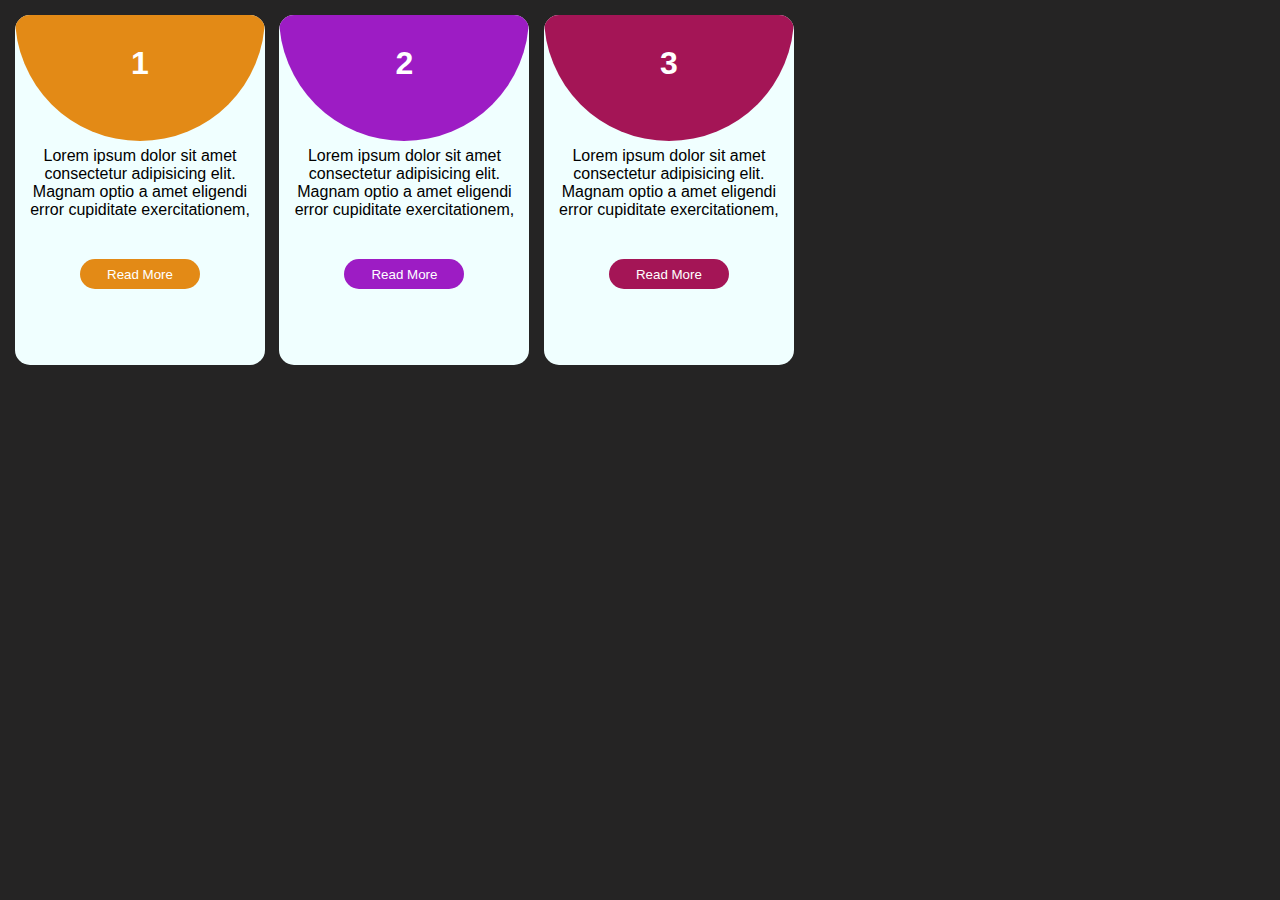
==== cajitas.html @ 0f4fbcb3 "repo intro css" ====
<!DOCTYPE html>
<html lang="en">
<head>
  <meta charset="UTF-8">
  <meta name="viewport" content="width=device-width, initial-scale=1.0">
  <title>cajitas</title>
  <link rel="stylesheet" href="./styles/cajitas.css">
  <link rel="preconnect" href="https://fonts.googleapis.com">
  <link rel="preconnect" href="https://fonts.gstatic.com" crossorigin>
  <link
    href="https://fonts.googleapis.com/css2?family=Roboto:ital,wght@0,100;0,300;0,400;0,500;0,700;0,900;1,100;1,300;1,400;1,500;1,700;1,900&display=swap"
    rel="stylesheet">
</head>
<body>
  <main class="cajitas-main">
    <div class="cajita naranja"> 
      <h1 class="cajita-titulo">1</h1>
      <p>
        Lorem ipsum dolor sit amet consectetur adipisicing elit. Magnam optio a amet eligendi error cupiditate exercitationem,
      </p>
      <button class="boton-custom color-naranja"> Read More </button>
    </div>
    <div class="cajita morada">
      <h1 class="cajita-titulo">2</h1>
      <p>
        Lorem ipsum dolor sit amet consectetur adipisicing elit. Magnam optio a amet eligendi error cupiditate exercitationem,
      </p>
      <button class="boton-custom color-morado"> Read More </button>
    </div>
    <div class="cajita rosa"> 
      <h1 class="cajita-titulo">3</h1>
      <p>
        Lorem ipsum dolor sit amet consectetur adipisicing elit. Magnam optio a amet eligendi error cupiditate exercitationem,
      </p>
      <button class="boton-custom color-rosa"> Read More </button>
    </div>
  </main>
</body>
</html>
---- styles/cajitas.css ----
* {
  font-family: "Catamaran", sans-serif;
  margin: 0;
  box-sizing: border-box;
}
body{
  background-color: rgb(37, 36, 36);
}
.cajitas-main{
  margin: 15px;
  
}

.cajita{
  display: inline-block;
  position: relative;
  width: 250px;
  height: 350px;
  margin-right: 10px;
  background-color: azure;
  border-radius: 15px;
  text-align: center;
  padding: 30px 10px 10px 10px;
  overflow: hidden;
}
.cajita-titulo{
  margin-bottom: 65px;
  position: relative;
  z-index: 1;
  color: white;
}
p{
  position: relative;
  z-index: 1;
}

.boton-custom{
  margin-top: 40px;
  width: 120px;
  height: 30px;
  border-radius: 15px;
  color: white;
  border: 0;
}
.color-naranja{
  background-color: rgb(227, 138, 22);
}
.color-morado {
  background-color: rgb(157, 28, 196);
}
.color-rosa {
  background-color: rgb(164, 21, 86);

}
.cajita::before{
  border-radius: 50%;
  content: '';
  width: 250px;
  height: 250px;
  background-color: rgb(227, 138, 22);
  left: 0;
  top: -124px;
  position: absolute;
  z-index: 0;
}

.cajita.rosa::before{
  background-color: rgb(164, 21, 86);
}

.cajita.morada::before {
  background-color: rgb(157, 28, 196);
}
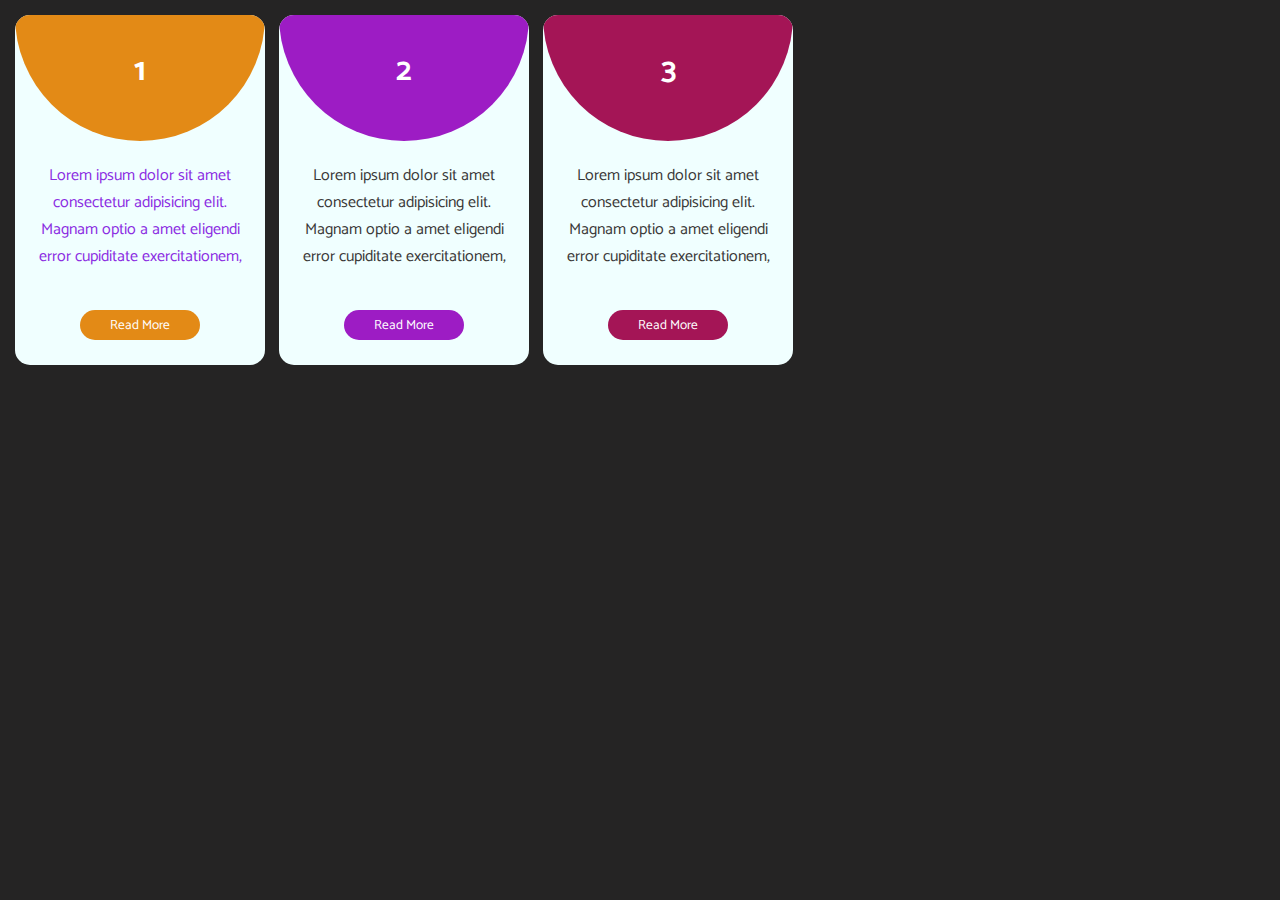
==== commit a6c2945d: "especifidad, herencia y cascada, tarjeta starbucks" ====
--- a/cajitas.html
+++ b/cajitas.html
@@ -10,12 +10,17 @@
   <link
     href="https://fonts.googleapis.com/css2?family=Roboto:ital,wght@0,100;0,300;0,400;0,500;0,700;0,900;1,100;1,300;1,400;1,500;1,700;1,900&display=swap"
     rel="stylesheet">
+    <link rel="preconnect" href="https://fonts.googleapis.com">
+    <link rel="preconnect" href="https://fonts.gstatic.com" crossorigin>
+    <link
+      href="https://fonts.googleapis.com/css2?family=Catamaran:wght@100..900&family=Roboto:ital,wght@0,100;0,300;0,400;0,500;0,700;0,900;1,100;1,300;1,400;1,500;1,700;1,900&display=swap"
+      rel="stylesheet">
 </head>
 <body>
   <main class="cajitas-main">
     <div class="cajita naranja"> 
       <h1 class="cajita-titulo">1</h1>
-      <p>
+      <p style="color:blueviolet">
         Lorem ipsum dolor sit amet consectetur adipisicing elit. Magnam optio a amet eligendi error cupiditate exercitationem,
       </p>
       <button class="boton-custom color-naranja"> Read More </button>
--- a/styles/cajitas.css
+++ b/styles/cajitas.css
@@ -32,6 +32,7 @@
 p{
   position: relative;
   z-index: 1;
+  color: #393737;
 }
 
 .boton-custom{
